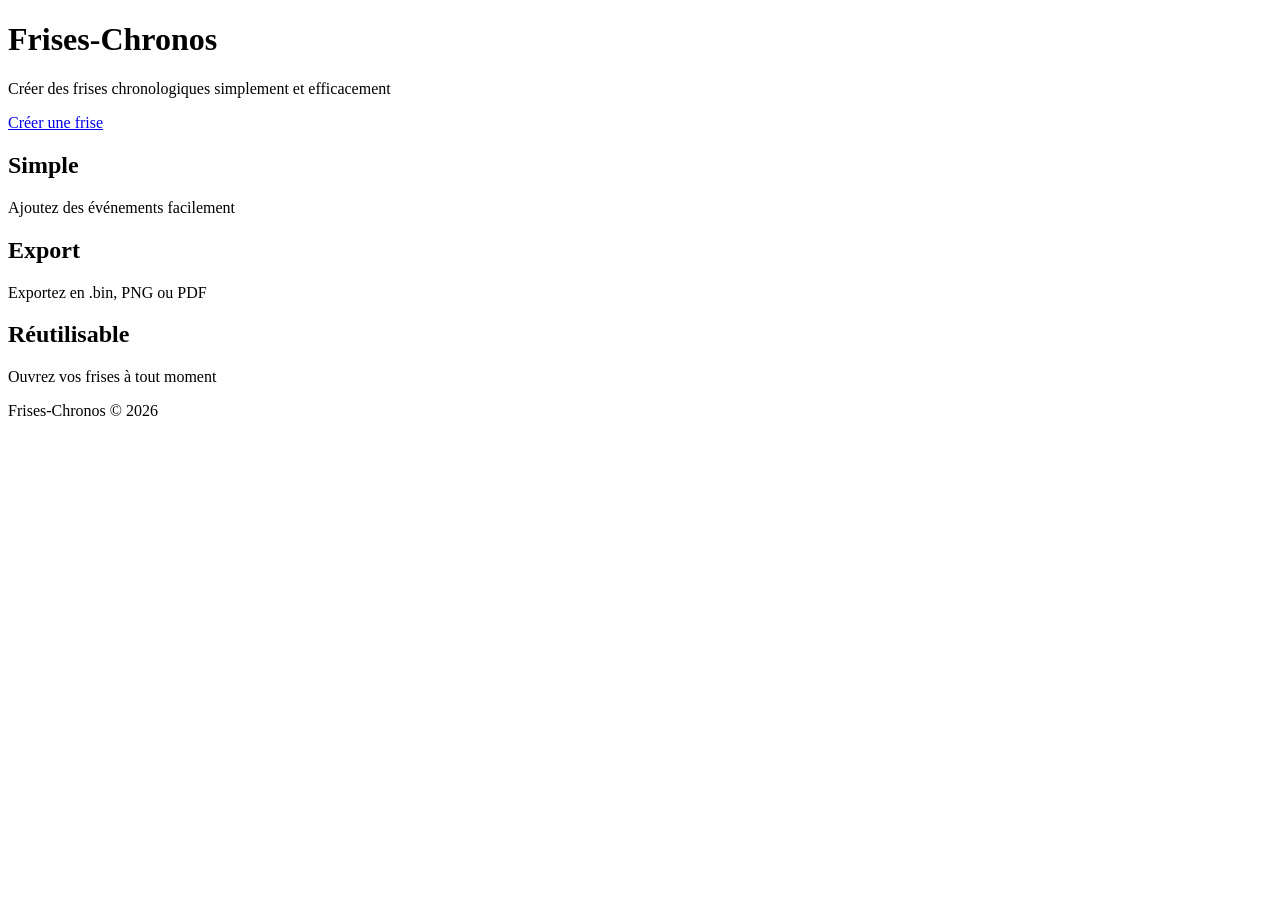
==== index.html @ 1cbeaa12 "Add initial HTML structure for Frises-Chronos" ====
<!DOCTYPE html>
<html lang="fr">
<head>
  <meta charset="UTF-8">
  <meta name="viewport" content="width=device-width, initial-scale=1.0">
  <title>Frises-Chronos</title>
  <link rel="stylesheet" href="css/style.css">
</head>
<body>

<header class="header">
  <h1>Frises-Chronos</h1>
  <p>Créer des frises chronologiques simplement et efficacement</p>

  <a href="editor.html" class="btn">Créer une frise</a>
</header>

<main class="main">
  <section class="card">
    <h2>Simple</h2>
    <p>Ajoutez des événements facilement</p>
  </section>

  <section class="card">
    <h2>Export</h2>
    <p>Exportez en .bin, PNG ou PDF</p>
  </section>

  <section class="card">
    <h2>Réutilisable</h2>
    <p>Ouvrez vos frises à tout moment</p>
  </section>
</main>

<footer>
  <p>Frises-Chronos © 2026</p>
</footer>

</body>
</html>
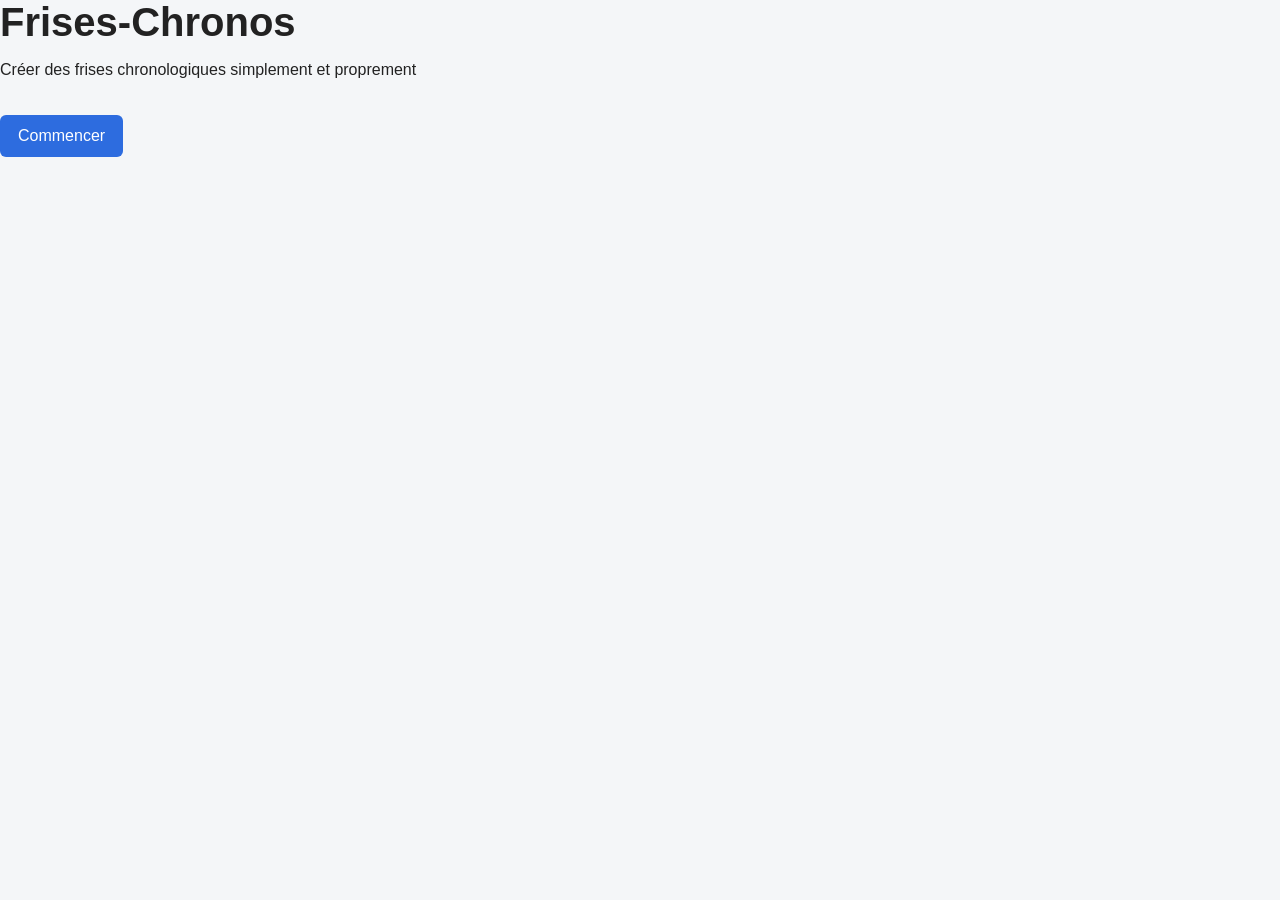
==== commit 58428cf0: "Update index.html" ====
--- a/index.html
+++ b/index.html
@@ -8,33 +8,15 @@
 </head>
 <body>
 
-<header class="header">
+<header class="hero">
   <h1>Frises-Chronos</h1>
-  <p>Créer des frises chronologiques simplement et efficacement</p>
+  <p>Créer des frises chronologiques simplement et proprement</p>
 
-  <a href="editor.html" class="btn">Créer une frise</a>
+  <a class="btn" href="editor.html">Commencer</a>
 </header>
 
-<main class="main">
-  <section class="card">
-    <h2>Simple</h2>
-    <p>Ajoutez des événements facilement</p>
-  </section>
-
-  <section class="card">
-    <h2>Export</h2>
-    <p>Exportez en .bin, PNG ou PDF</p>
-  </section>
-
-  <section class="card">
-    <h2>Réutilisable</h2>
-    <p>Ouvrez vos frises à tout moment</p>
-  </section>
-</main>
-
-<footer>
-  <p>Frises-Chronos © 2026</p>
-</footer>
+</body>
+</html></footer>
 
 </body>
 </html>
--- a/css/style.css
+++ b/css/style.css
@@ -0,0 +1,49 @@
+body {
+  margin: 0;
+  font-family: Arial, sans-serif;
+  background: #f4f6f8;
+  color: #222;
+}
+
+.header {
+  text-align: center;
+  padding: 80px 20px;
+  background: white;
+  border-bottom: 1px solid #ddd;
+}
+
+h1 {
+  margin: 0;
+  font-size: 40px;
+}
+
+.btn {
+  display: inline-block;
+  margin-top: 20px;
+  padding: 12px 18px;
+  background: #2d6cdf;
+  color: white;
+  text-decoration: none;
+  border-radius: 6px;
+}
+
+.main {
+  display: grid;
+  grid-template-columns: repeat(auto-fit, minmax(220px, 1fr));
+  gap: 20px;
+  padding: 40px;
+}
+
+.card {
+  background: white;
+  border: 1px solid #ddd;
+  padding: 20px;
+  border-radius: 8px;
+}
+
+footer {
+  text-align: center;
+  padding: 20px;
+  background: white;
+  border-top: 1px solid #ddd;
+}
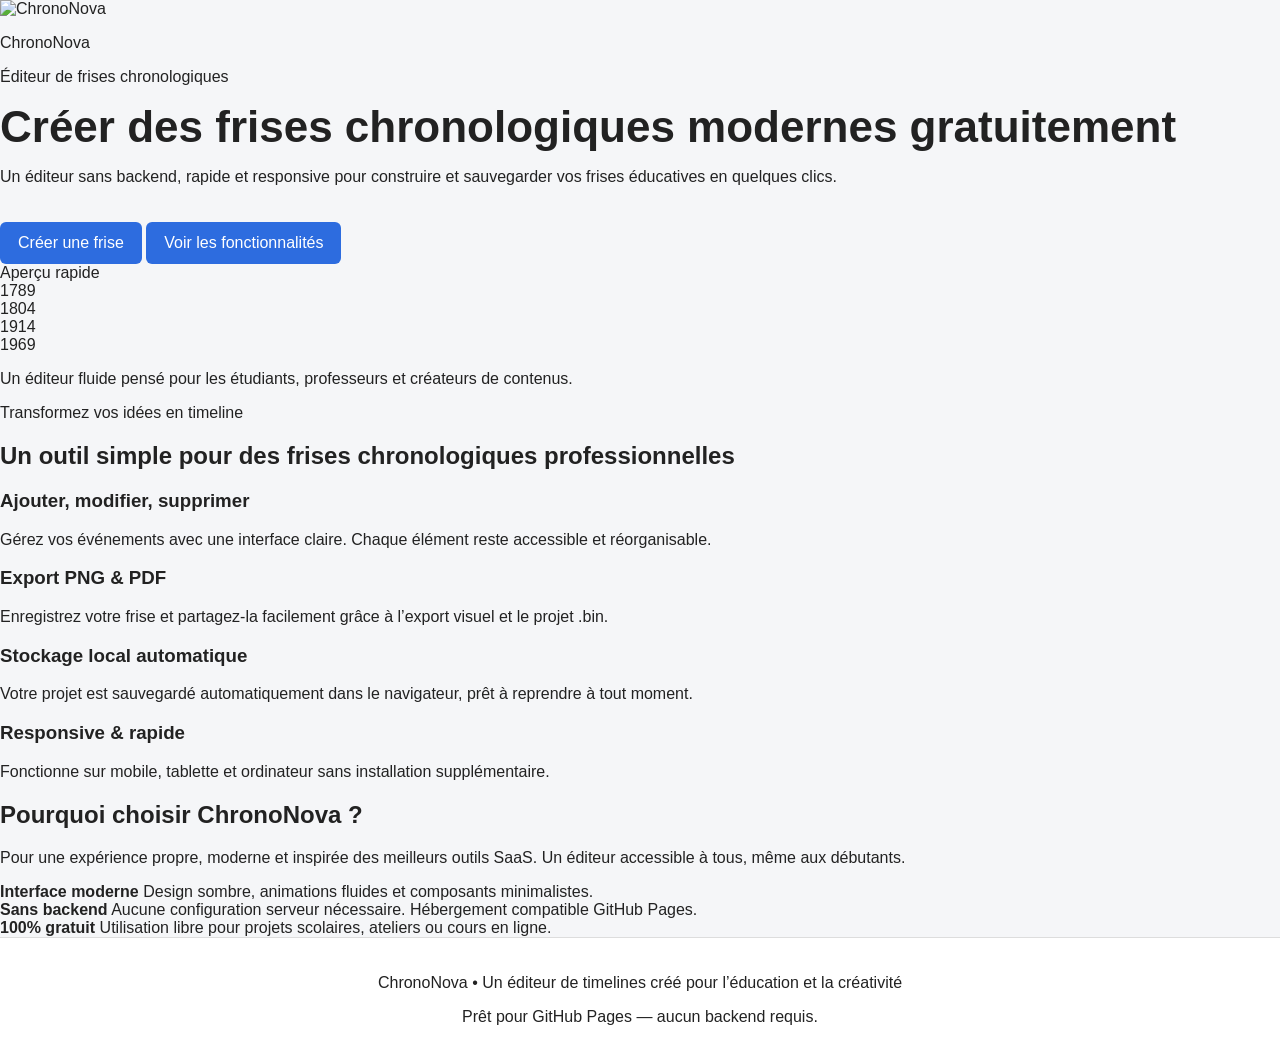
==== commit ad31ff45: "Update index.html for ChronoNova branding and content" ====
--- a/index.html
+++ b/index.html
@@ -1,22 +1,101 @@
 <!DOCTYPE html>
 <html lang="fr">
 <head>
-  <meta charset="UTF-8">
-  <meta name="viewport" content="width=device-width, initial-scale=1.0">
-  <title>Frises-Chronos</title>
-  <link rel="stylesheet" href="css/style.css">
+  <meta charset="UTF-8" />
+  <meta name="viewport" content="width=device-width, initial-scale=1.0" />
+  <title>ChronoNova — Créez des frises chronologiques modernes</title>
+  <link rel="stylesheet" href="css/style.css" />
+  <link rel="preconnect" href="https://fonts.googleapis.com" />
+  <link rel="preconnect" href="https://fonts.gstatic.com" crossorigin />
+  <link href="https://fonts.googleapis.com/css2?family=Inter:wght@400;500;600;700&display=swap" rel="stylesheet" />
 </head>
 <body>
+  <main class="landing-shell">
+    <header class="hero-header">
+      <div class="brand-row">
+        <img src="assets/logo.png" alt="ChronoNova" class="brand-logo" />
+        <div>
+          <p class="brand-name">ChronoNova</p>
+          <p class="brand-tag">Éditeur de frises chronologiques</p>
+        </div>
+      </div>
 
-<header class="hero">
-  <h1>Frises-Chronos</h1>
-  <p>Créer des frises chronologiques simplement et proprement</p>
+      <div class="hero-copy">
+        <h1>Créer des frises chronologiques modernes gratuitement</h1>
+        <p>Un éditeur sans backend, rapide et responsive pour construire et sauvegarder vos frises éducatives en quelques clics.</p>
+        <div class="hero-actions">
+          <a class="btn btn-primary" href="editor.html">Créer une frise</a>
+          <a class="btn btn-secondary" href="#features">Voir les fonctionnalités</a>
+        </div>
+      </div>
 
-  <a class="btn" href="editor.html">Commencer</a>
-</header>
+      <section class="hero-preview">
+        <div class="preview-card">
+          <span class="preview-label">Aperçu rapide</span>
+          <div class="timeline-preview">
+            <div class="timeline-node active">1789</div>
+            <div class="timeline-node">1804</div>
+            <div class="timeline-node">1914</div>
+            <div class="timeline-node">1969</div>
+          </div>
+          <p class="preview-text">Un éditeur fluide pensé pour les étudiants, professeurs et créateurs de contenus.</p>
+        </div>
+      </section>
+    </header>
 
-</body>
-</html></footer>
+    <section id="features" class="features-section">
+      <div class="section-intro">
+        <p class="section-subtitle">Transformez vos idées en timeline</p>
+        <h2>Un outil simple pour des frises chronologiques professionnelles</h2>
+      </div>
 
+      <div class="feature-grid">
+        <article class="feature-card">
+          <h3>Ajouter, modifier, supprimer</h3>
+          <p>Gérez vos événements avec une interface claire. Chaque élément reste accessible et réorganisable.</p>
+        </article>
+        <article class="feature-card">
+          <h3>Export PNG & PDF</h3>
+          <p>Enregistrez votre frise et partagez-la facilement grâce à l’export visuel et le projet .bin.</p>
+        </article>
+        <article class="feature-card">
+          <h3>Stockage local automatique</h3>
+          <p>Votre projet est sauvegardé automatiquement dans le navigateur, prêt à reprendre à tout moment.</p>
+        </article>
+        <article class="feature-card">
+          <h3>Responsive & rapide</h3>
+          <p>Fonctionne sur mobile, tablette et ordinateur sans installation supplémentaire.</p>
+        </article>
+      </div>
+    </section>
+
+    <section class="why-section">
+      <div class="why-copy">
+        <h2>Pourquoi choisir ChronoNova ?</h2>
+        <p>Pour une expérience propre, moderne et inspirée des meilleurs outils SaaS. Un éditeur accessible à tous, même aux débutants.</p>
+      </div>
+      <div class="why-values">
+        <div class="value-card">
+          <strong>Interface moderne</strong>
+          <span>Design sombre, animations fluides et composants minimalistes.</span>
+        </div>
+        <div class="value-card">
+          <strong>Sans backend</strong>
+          <span>Aucune configuration serveur nécessaire. Hébergement compatible GitHub Pages.</span>
+        </div>
+        <div class="value-card">
+          <strong>100% gratuit</strong>
+          <span>Utilisation libre pour projets scolaires, ateliers ou cours en ligne.</span>
+        </div>
+      </div>
+    </section>
+
+    <footer class="hero-footer">
+      <p>ChronoNova • Un éditeur de timelines créé pour l’éducation et la créativité</p>
+      <p>Prêt pour GitHub Pages — aucun backend requis.</p>
+    </footer>
+  </main>
+
+  <script src="js/app.js"></script>
 </body>
 </html>
--- a/css/style.css
+++ b/css/style.css
@@ -1,20 +1,20 @@
 body {
   margin: 0;
   font-family: Arial, sans-serif;
-  background: #f4f6f8;
+  background: #f5f6f8;
   color: #222;
 }
 
-.header {
+.hero {
   text-align: center;
-  padding: 80px 20px;
+  padding: 90px 20px;
   background: white;
   border-bottom: 1px solid #ddd;
 }
 
 h1 {
+  font-size: 44px;
   margin: 0;
-  font-size: 40px;
 }
 
 .btn {
@@ -25,16 +25,7 @@
   color: white;
   text-decoration: none;
   border-radius: 6px;
-}
-
-.main {
-  display: grid;
-  grid-template-columns: repeat(auto-fit, minmax(220px, 1fr));
-  gap: 20px;
-  padding: 40px;
-}
-
-.card {
+}.card {
   background: white;
   border: 1px solid #ddd;
   padding: 20px;
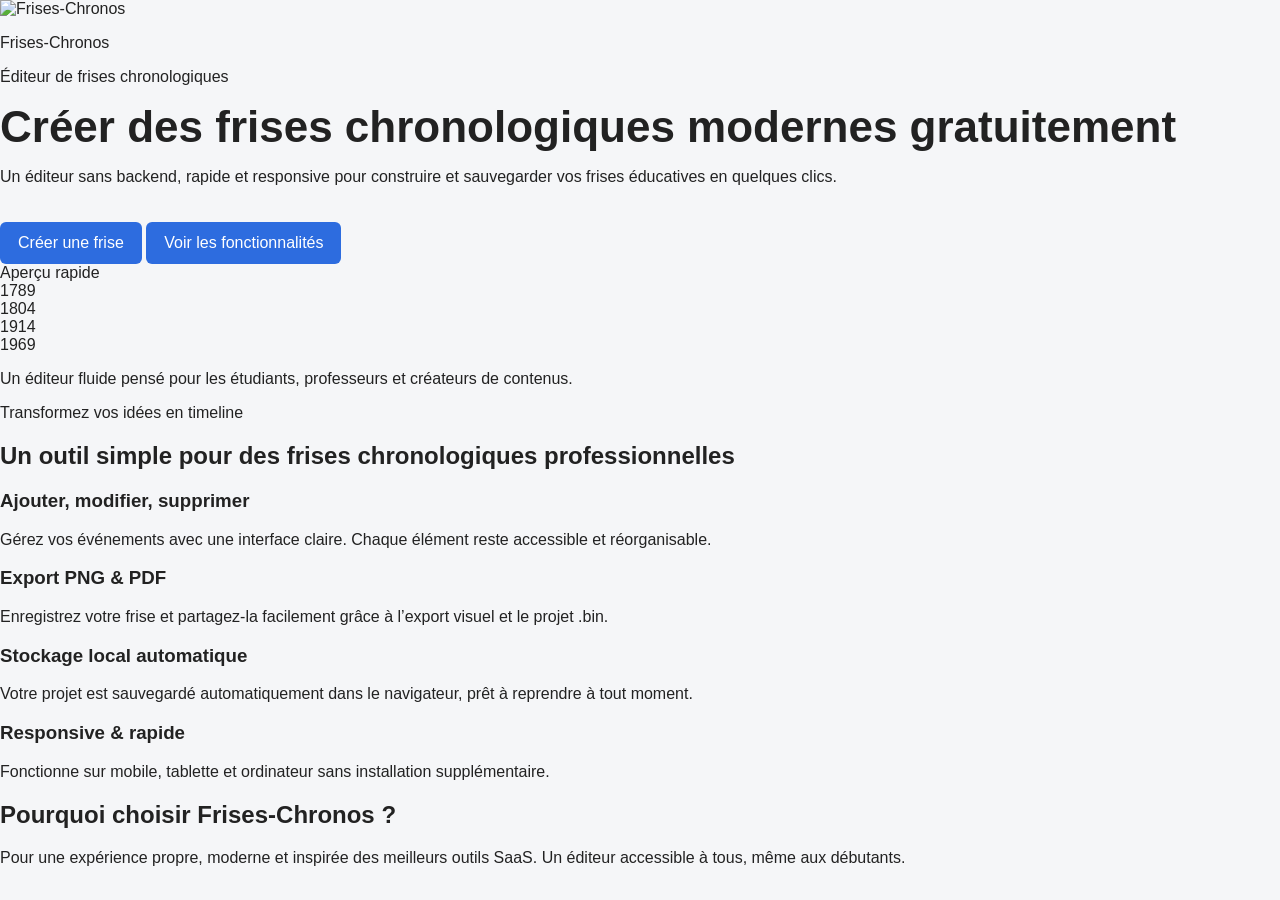
==== commit cab23f21: "Rename project from ChronoNova to Frises-Chronos" ====
--- a/index.html
+++ b/index.html
@@ -3,7 +3,7 @@
 <head>
   <meta charset="UTF-8" />
   <meta name="viewport" content="width=device-width, initial-scale=1.0" />
-  <title>ChronoNova — Créez des frises chronologiques modernes</title>
+  <title>Frises-Chronos — Créez des frises chronologiques modernes</title>
   <link rel="stylesheet" href="css/style.css" />
   <link rel="preconnect" href="https://fonts.googleapis.com" />
   <link rel="preconnect" href="https://fonts.gstatic.com" crossorigin />
@@ -13,9 +13,9 @@
   <main class="landing-shell">
     <header class="hero-header">
       <div class="brand-row">
-        <img src="assets/logo.png" alt="ChronoNova" class="brand-logo" />
+        <img src="assets/logo.png" alt="Frises-Chronos" class="brand-logo" />
         <div>
-          <p class="brand-name">ChronoNova</p>
+          <p class="brand-name">Frises-Chronos</p>
           <p class="brand-tag">Éditeur de frises chronologiques</p>
         </div>
       </div>
@@ -71,31 +71,7 @@
 
     <section class="why-section">
       <div class="why-copy">
-        <h2>Pourquoi choisir ChronoNova ?</h2>
+        <h2>Pourquoi choisir Frises-Chronos ?</h2>
         <p>Pour une expérience propre, moderne et inspirée des meilleurs outils SaaS. Un éditeur accessible à tous, même aux débutants.</p>
       </div>
-      <div class="why-values">
-        <div class="value-card">
-          <strong>Interface moderne</strong>
-          <span>Design sombre, animations fluides et composants minimalistes.</span>
-        </div>
-        <div class="value-card">
-          <strong>Sans backend</strong>
-          <span>Aucune configuration serveur nécessaire. Hébergement compatible GitHub Pages.</span>
-        </div>
-        <div class="value-card">
-          <strong>100% gratuit</strong>
-          <span>Utilisation libre pour projets scolaires, ateliers ou cours en ligne.</span>
-        </div>
-      </div>
-    </section>
-
-    <footer class="hero-footer">
-      <p>ChronoNova • Un éditeur de timelines créé pour l’éducation et la créativité</p>
-      <p>Prêt pour GitHub Pages — aucun backend requis.</p>
-    </footer>
-  </main>
-
-  <script src="js/app.js"></script>
-</body>
-</html>
+     
